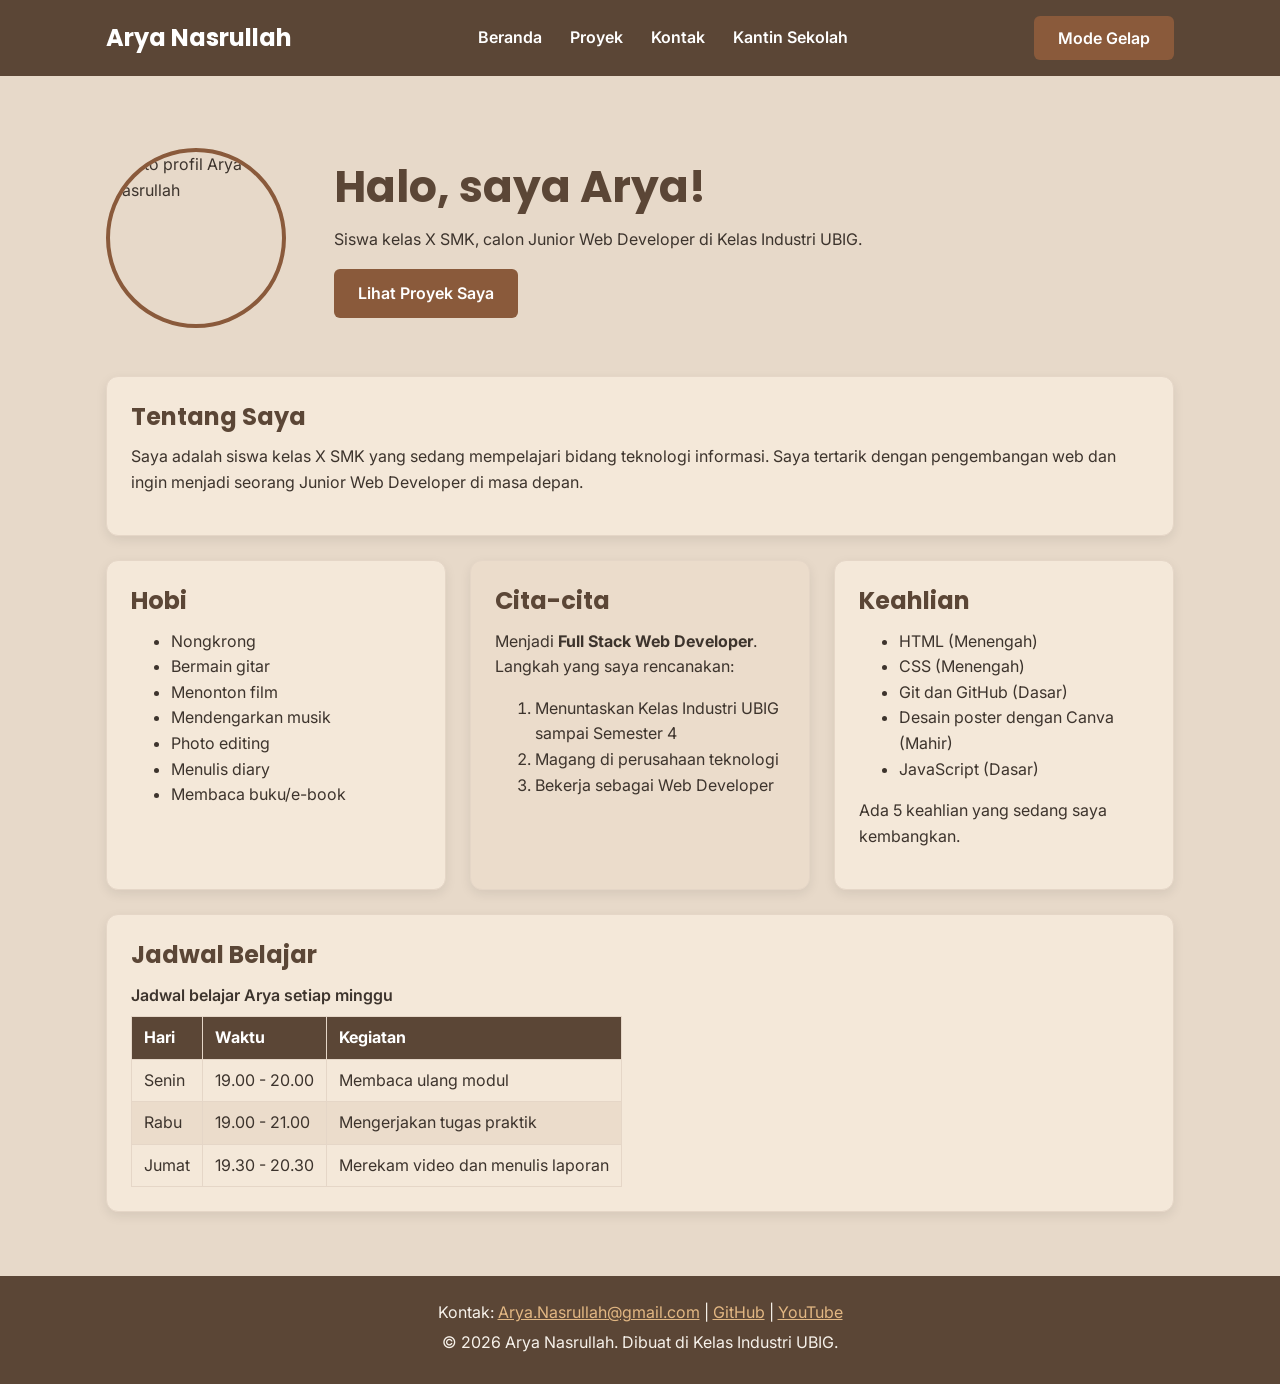
==== Portfolio-Arya/index.html @ 3a6948f1 "fix: load GitHub repositories from Arya account Co-authored-by: Copilot <223556219+Copilot@users.nor" ====
<!DOCTYPE html>
<html lang="id">
<head>
  <meta charset="UTF-8">
  <meta name="viewport" content="width=device-width, initial-scale=1.0">
  <title>Arya Nasrullah | Beranda</title>
  <link rel="icon" href="arya-profile.jpeg" type="image/jpeg">
  <link rel="preconnect" href="https://fonts.googleapis.com">
  <link rel="preconnect" href="https://fonts.gstatic.com" crossorigin>
  <link href="https://fonts.googleapis.com/css2?family=Inter:wght@400;600&family=Poppins:wght@600;700&display=swap" rel="stylesheet">
  <link rel="stylesheet" href="css/style.css">
  <script src="js/main.js?v=20261118" defer></script>
</head>
<body>
  <header>
    <div class="container navbar">
      <h1>Arya Nasrullah</h1>
      <nav class="menu-laptop">
        <ul>
          <li><a href="index.html">Beranda</a></li>
          <li><a href="proyek.html">Proyek</a></li>
          <li><a href="kontak.html">Kontak</a></li>
          <li><a href="kantinsekolah.html">Kantin Sekolah</a></li>
        </ul>
      </nav>
      <!-- Tantangan: menu ponsel yang bisa dibuka-tutup -->
      <details class="menu-ponsel">
        <summary>Menu</summary>
        <nav>
          <ul>
            <li><a href="index.html">Beranda</a></li>
            <li><a href="proyek.html">Proyek</a></li>
            <li><a href="kontak.html">Kontak</a></li>
            <li><a href="kantinsekolah.html">Kantin Sekolah</a></li>
          </ul>
        </nav>
      </details>
      <button type="button" id="tombol-tema">Mode Gelap</button>
    </div>
  </header>

  <main>
    <div class="container">
      <section class="hero">
        <img src="arya-profile.jpeg" alt="Foto profil Arya Nasrullah" width="180">
        <div>
          <h2>Halo, saya Arya!</h2>
          <p>Siswa kelas X SMK, calon Junior Web Developer di Kelas Industri UBIG.</p>
          <a href="proyek.html" class="tombol">Lihat Proyek Saya</a>
        </div>
      </section>

      <section class="kartu">
        <h2>Tentang Saya</h2>
        <p>Saya adalah siswa kelas X SMK yang sedang mempelajari bidang teknologi informasi. Saya tertarik dengan pengembangan web dan ingin menjadi seorang Junior Web Developer di masa depan.</p>
      </section>

      <div class="daftar-kartu">
        <section class="kartu">
          <h2>Hobi</h2>
          <ul>
            <li>Nongkrong</li>
            <li>Bermain gitar</li>
            <li>Menonton film</li>
            <li>Mendengarkan musik</li>
            <li>Photo editing</li>
            <li>Menulis diary</li>
            <li>Membaca buku/e-book</li>
          </ul>
        </section>

        <section class="kartu">
          <h2>Cita-cita</h2>
          <p>Menjadi <strong>Full Stack Web Developer</strong>. Langkah yang saya rencanakan:</p>
          <ol>
            <li>Menuntaskan Kelas Industri UBIG sampai Semester 4</li>
            <li>Magang di perusahaan teknologi</li>
            <li>Bekerja sebagai Web Developer</li>
          </ol>
        </section>

        <section class="kartu">
          <h2>Keahlian</h2>
          <ul id="daftar-skill"></ul>
          <p id="jumlah-skill"></p>
        </section>
      </div>

      <section class="kartu">
        <h2>Jadwal Belajar</h2>
        <table>
          <caption>Jadwal belajar Arya setiap minggu</caption>
          <thead>
            <tr>
              <th>Hari</th>
              <th>Waktu</th>
              <th>Kegiatan</th>
            </tr>
          </thead>
          <tbody>
            <tr>
              <td>Senin</td>
              <td>19.00 - 20.00</td>
              <td>Membaca ulang modul</td>
            </tr>
            <tr>
              <td>Rabu</td>
              <td>19.00 - 21.00</td>
              <td>Mengerjakan tugas praktik</td>
            </tr>
            <tr>
              <td>Jumat</td>
              <td>19.30 - 20.30</td>
              <td>Merekam video dan menulis laporan</td>
            </tr>
          </tbody>
        </table>
      </section>
    </div>
  </main>

  <footer>
    <p>Kontak: <a href="mailto:sakkarepwes23@gmail.com">Arya.Nasrullah@gmail.com</a> |
      <a href="https://github.com/portofolio-arya" target="_blank" rel="noopener noreferrer">GitHub</a> |
      <a href="https://www.youtube.com/@AryaNewWebDevelopment" target="_blank">YouTube</a></p>
    <p>&copy; 2026 Arya Nasrullah. Dibuat di Kelas Industri UBIG.</p>
  </footer>
</body>
</html>
---- Portfolio-Arya/css/style.css ----
/* Gaya portofolio Arya Nasrullah
   Palet: #5B4636 (utama), #8A5A3B (cokelat), #C89562 (aksen), #E7D9C9 (latar)
   Huruf: Poppins (judul), Inter (isi)
   Tata letak: mobile first, titik ubah 768px (tablet) dan 1024px (laptop) */

/* 1. Reset */
* {
  box-sizing: border-box;
  margin: 0;
}

:root {
  --warna-latar: #E7D9C9;
  --warna-teks: #3D342D;
  --warna-judul: #5B4636;
  --warna-utama: #5B4636;
  --warna-aksen: #8A5A3B;
  --warna-hover: #70452F;
  --warna-kartu: #F4E8D9;
  --warna-kartu-alt: #EBDCCB;
  --warna-garis: #E5D6C7;
  --warna-garis-lunak: #CDB9A5;
  --warna-input: #F8F0E6;
  --warna-input-garis: #D8C8B8;
  --warna-teks-terang: #FFFFFF;
  --warna-footer-teks: #F6F1EA;
  --warna-footer-link: #E2B783;
}

.gelap {
  --warna-latar: #1F2421;
  --warna-teks: #E8E5E0;
  --warna-judul: #F2D1A8;
  --warna-utama: #151A16;
  --warna-aksen: #D49A62;
  --warna-hover: #A66C3D;
  --warna-kartu: #303832;
  --warna-kartu-alt: #363E38;
  --warna-garis: #4D5A50;
  --warna-garis-lunak: #69766B;
  --warna-input: #252B26;
  --warna-input-garis: #59665B;
  --warna-teks-terang: #FFFFFF;
  --warna-footer-teks: #E8E5E0;
  --warna-footer-link: #F2D1A8;
}

img {
  max-width: 100%;
  height: auto;
}

/* 2. Dasar halaman: warna dan huruf */
body {
  font-family: "Inter", Arial, sans-serif;
  font-size: 1rem;
  line-height: 1.6;
  color: var(--warna-teks);
  background-color: var(--warna-latar);
}

h1, h2, h3 {
  font-family: "Poppins", Arial, sans-serif;
  color: var(--warna-judul);
  line-height: 1.3;
}

h2 {
  margin-bottom: 0.75rem;
}

p, ul, ol {
  margin-bottom: 1rem;
}

a {
  color: var(--warna-aksen);
}

/* 3. Wadah, header, dan menu */
.container {
  max-width: 1100px;
  margin: 0 auto;
  padding: 0 1rem;
}

header {
  background-color: var(--warna-utama);
  color: var(--warna-teks-terang);
  padding: 1rem 0;
}

header h1 {
  color: var(--warna-teks-terang);
  font-size: 1.5rem;
}

.navbar {
  display: flex;
  flex-wrap: wrap;
  justify-content: space-between;
  align-items: center;
  gap: 0.5rem;
}

nav ul {
  display: flex;
  gap: 0.25rem;
  padding: 0;
  margin: 0;
  list-style: none;
}

nav a {
  display: inline-block;
  padding: 0.5rem 0.75rem;
  border-radius: 6px;
  color: var(--warna-teks-terang);
  font-weight: 600;
  text-decoration: none;
}

nav a:hover,
nav a:focus-visible {
  background-color: var(--warna-hover);
}

/* Tantangan: menu ponsel buka-tutup dengan details */
.menu-laptop {
  display: none;
}

.menu-ponsel summary {
  padding: 0.5rem 0.75rem;
  border: 1px solid var(--warna-garis-lunak);
  border-radius: 6px;
  font-weight: 600;
  cursor: pointer;
}

.menu-ponsel ul {
  flex-direction: column;
  margin-top: 0.5rem;
}

/* 4. Isi utama, hero, dan kartu */
main {
  padding: 1.5rem 0;
}

.hero {
  display: flex;
  flex-direction: column;
  align-items: center;
  gap: 1.5rem;
  padding: 1rem 0 2rem;
  text-align: center;
}

.hero img {
  width: 180px;
  height: 180px;
  max-width: 100%;
  object-fit: cover;
  border: 4px solid var(--warna-aksen);
  border-radius: 50%;
}

.hero h2 {
  font-size: 2rem;
}

.tombol {
  display: inline-block;
  padding: 0.75rem 1.5rem;
  border-radius: 6px;
  background-color: var(--warna-aksen);
  color: var(--warna-teks-terang);
  font-weight: 600;
  text-decoration: none;
}

.kartu {
  background-color: var(--warna-kartu);
  padding: 1rem;
  margin-bottom: 1.5rem;
  border: 1px solid var(--warna-garis);
  border-radius: 12px;
  box-shadow: 0 4px 12px rgba(0, 0, 0, 0.08);
}

.kartu:hover {
  border-color: var(--warna-garis-lunak);
}

.daftar-kartu {
  display: flex;
  flex-wrap: wrap;
  gap: 1.5rem;
  margin-bottom: 1.5rem;
}

.daftar-kartu .kartu {
  flex: 1 1 280px;
  margin-bottom: 0;
}

.galeri-proyek {
  display: grid;
  grid-template-columns: repeat(auto-fit, minmax(min(100%, 320px), 1fr));
  align-items: stretch;
}

.galeri-proyek .kartu {
  min-width: 0;
}

.galeri-proyek .kartu img {
  width: 100%;
  max-height: 360px;
  object-fit: contain;
  background-color: var(--warna-kartu-alt);
}

.daftar-kartu .kartu:nth-child(even) {
  background-color: var(--warna-kartu-alt);
}

article img {
  border-radius: 8px;
  border: 1px solid var(--warna-garis);
}

/* 5. Tabel */
table {
  border-collapse: collapse;
}

caption {
  font-weight: 600;
  text-align: left;
  margin-bottom: 0.5rem;
}

th, td {
  border: 1px solid var(--warna-garis);
  padding: 0.5rem 0.75rem;
  text-align: left;
}

th {
  background-color: var(--warna-utama);
  color: var(--warna-teks-terang);
}

tbody tr:nth-child(even) {
  background-color: var(--warna-kartu-alt);
}

/* 6. Form */
label {
  font-weight: 600;
}

input, select, textarea {
  width: 100%;
  max-width: 22rem;
  padding: 0.6rem;
  margin-top: 0.25rem;
  background-color: var(--warna-input);
  color: var(--warna-teks);
  border: 1px solid var(--warna-input-garis);
  border-radius: 6px;
  font-family: inherit;
  font-size: 1rem;
}

input:focus, select:focus, textarea:focus {
  border-color: var(--warna-aksen);
}

button {
  padding: 0.75rem 1.5rem;
  border: none;
  border-radius: 6px;
  background-color: var(--warna-aksen);
  color: var(--warna-teks-terang);
  font-family: inherit;
  font-size: 1rem;
  font-weight: 600;
  cursor: pointer;
}

button:hover,
button:focus-visible,
.tombol:hover,
.tombol:focus-visible {
  background-color: var(--warna-hover);
}

.filter {
  display: flex;
  flex-wrap: wrap;
  gap: 0.5rem;
  margin-bottom: 1rem;
}

.tombol-filter {
  padding: 0.5rem 1rem;
  border: 2px solid var(--warna-garis);
  background-color: var(--warna-kartu);
  color: var(--warna-judul);
}

.tombol-filter.aktif {
  background-color: var(--warna-aksen);
  color: var(--warna-teks-terang);
  border-color: var(--warna-aksen);
}

.label {
  display: inline-block;
  padding: 0.1rem 0.6rem;
  margin-bottom: 0.5rem;
  border-radius: 999px;
  background-color: var(--warna-latar);
  color: var(--warna-judul);
  font-size: 0.85rem;
  font-weight: 600;
}

/* 7. Footer */
footer {
  background-color: var(--warna-utama);
  color: var(--warna-footer-teks);
  text-align: center;
  padding: 1.5rem;
}

footer p {
  margin-bottom: 0.25rem;
}

footer a {
  color: var(--warna-footer-link);
}

/* 8. Tablet: lebar layar 768px ke atas */
@media (min-width: 768px) {
  .menu-laptop {
    display: block;
  }

  .menu-ponsel {
    display: none;
  }

  .hero {
    flex-direction: row;
    padding: 2rem 0 3rem;
    text-align: left;
  }

  .kartu {
    padding: 1.5rem;
  }
}

/* 9. Laptop: lebar layar 1024px ke atas */
@media (min-width: 1024px) {
  main {
    padding: 2.5rem 0;
  }

  .hero {
    gap: 3rem;
  }

  .hero h2 {
    font-size: 2.75rem;
  }
}
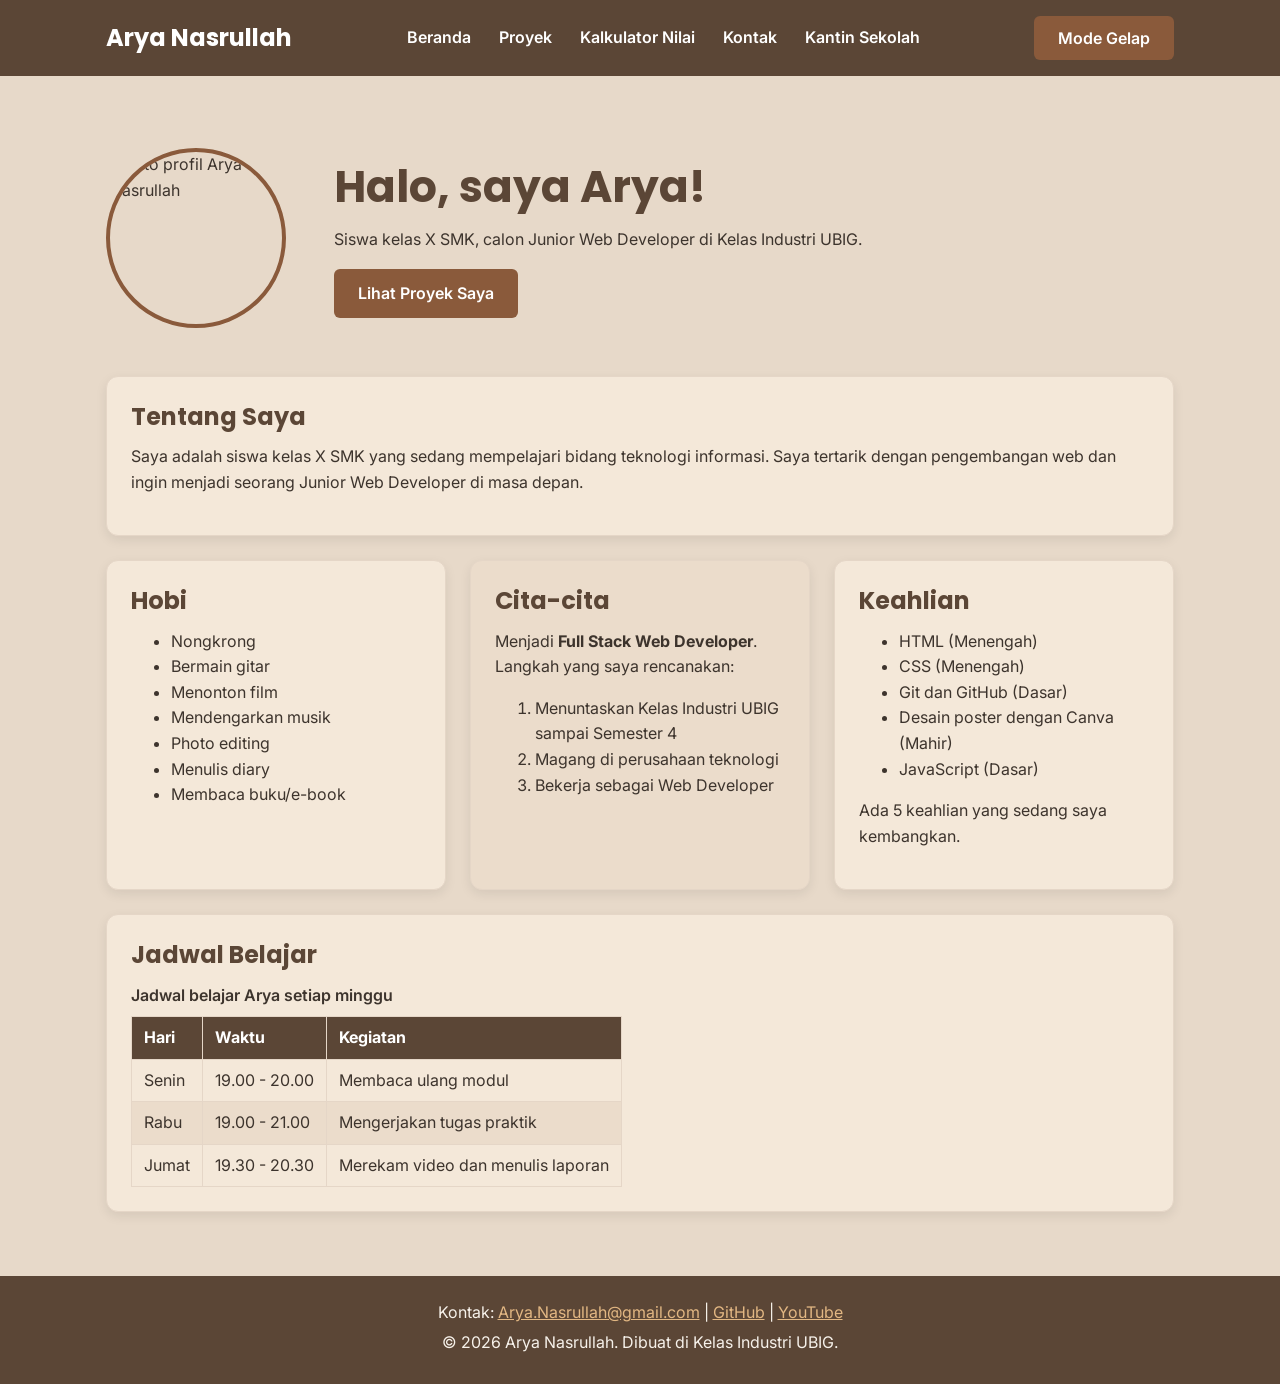
==== commit 012cd05d: "feat: add Arya grade calculator project Co-authored-by: Copilot <223556219+Copilot@users.noreply.git" ====
--- a/Portfolio-Arya/index.html
+++ b/Portfolio-Arya/index.html
@@ -9,7 +9,7 @@
   <link rel="preconnect" href="https://fonts.gstatic.com" crossorigin>
   <link href="https://fonts.googleapis.com/css2?family=Inter:wght@400;600&family=Poppins:wght@600;700&display=swap" rel="stylesheet">
   <link rel="stylesheet" href="css/style.css">
-  <script src="js/main.js?v=20261118" defer></script>
+  <script src="js/main.js?v=20261118b" defer></script>
 </head>
 <body>
   <header>
@@ -19,6 +19,7 @@
         <ul>
           <li><a href="index.html">Beranda</a></li>
           <li><a href="proyek.html">Proyek</a></li>
+          <li><a href="kalkulator.html">Kalkulator Nilai</a></li>
           <li><a href="kontak.html">Kontak</a></li>
           <li><a href="kantinsekolah.html">Kantin Sekolah</a></li>
         </ul>
@@ -30,6 +31,7 @@
           <ul>
             <li><a href="index.html">Beranda</a></li>
             <li><a href="proyek.html">Proyek</a></li>
+            <li><a href="kalkulator.html">Kalkulator Nilai</a></li>
             <li><a href="kontak.html">Kontak</a></li>
             <li><a href="kantinsekolah.html">Kantin Sekolah</a></li>
           </ul>
